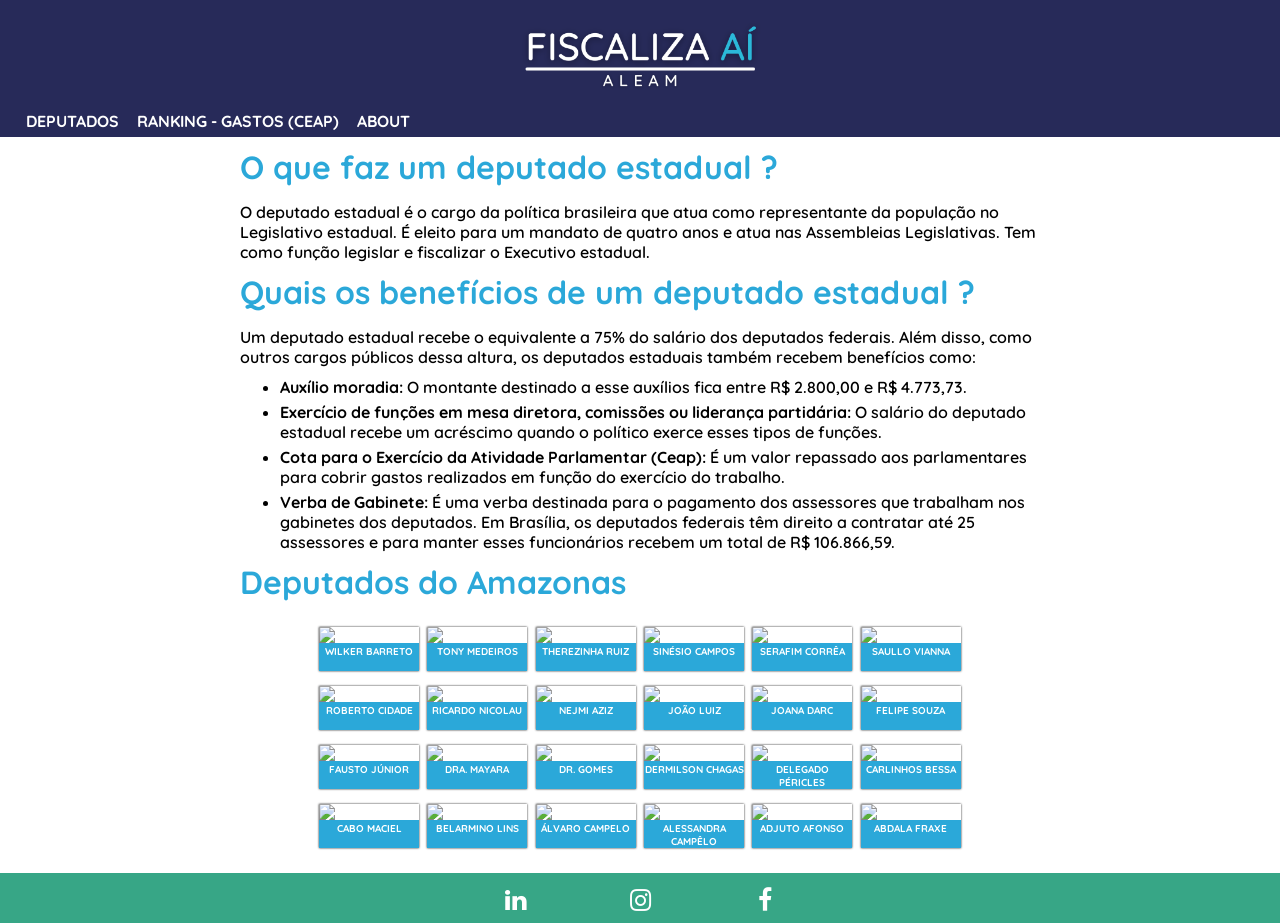
==== index.html @ bd8ae738 "atualização de title de todas as páginas" ====
<!DOCTYPE html>
<html lang="pt-br">
<head>
    <!-- Google tag (gtag.js) -->
    <script async src="https://www.googletagmanager.com/gtag/js?id=G-LFWSQ889DN"></script>
    <script>
    window.dataLayer = window.dataLayer || [];
    function gtag(){dataLayer.push(arguments);}
    gtag('js', new Date());

    gtag('config', 'G-LFWSQ889DN');
    </script>
    <meta charset="UTF-8">
    <meta http-equiv="X-UA-Compatible" content="IE=edge">
    <meta name="viewport" content="width=device-width, initial-scale=1.0">
    <!-- meta tags para mecanismo de busca do google -->
    <meta name="description" content="Site com dados dos gastos dos deputados estaduais do Amazonas">
    <meta name="author" content="Cesar Augusto Andrade Ferreira">
    <meta name="keywords" content="Deputados do Amazonas, ALEAM, Gastos dos deputados do Amazonas, fiscaliza aí - aleam">
    <link rel="stylesheet" href="https://cdnjs.cloudflare.com/ajax/libs/font-awesome/4.7.0/css/font-awesome.min.css" />
    <link rel="stylesheet" href="https://fonts.googleapis.com/css2?family=Material+Symbols+Outlined:opsz,wght,FILL,GRAD@48,400,0,0" />
    <link rel="stylesheet" href="index.css">
    <title>fiscaliza aí - aleam</title>
</head>
<body>
    <header>
        <img id="logotipo" src="./images/banner-fiscaliza_ai_purple.png" alt="logotipo - FISCALIZA AÍ ALEAM" >
        <nav id="menu" >
            <button id="btn-mobile" ><span class="material-symbols-outlined">menu</span></button>
            <ul>
                <li><a href="#">DEPUTADOS</a></li>
                <li><a href="./pages/ranking/ranking.html">RANKING - GASTOS (CEAP)</a></li>
                <li><a href="./pages/about/about.html">ABOUT</a></li>
            </ul>
        </nav>
    </header>
    <main>
        <div id="box-texto" >
            <h1 class="title" >O que faz um deputado estadual ?</h1>
            <p  class="texto">
                O deputado estadual é o cargo da política brasileira que atua como representante da população no Legislativo estadual. É eleito para um mandato de quatro anos e atua nas Assembleias Legislativas. Tem como função legislar e fiscalizar o Executivo estadual.
            </p>
            <h1 class="title" >Quais os benefícios de um deputado estadual ?</h1>
            <p class="texto">
                Um deputado estadual recebe o equivalente a 75% do salário dos deputados 
                federais. Além disso, como outros cargos públicos dessa altura, os deputados estaduais 
                também recebem benefícios como:
            </p>
            <ul>
                <li><b>Auxílio moradia:</b> O montante destinado a esse auxílios fica entre R$ 2.800,00 e R$ 4.773,73.</li>
                <li><b>Exercício de funções em mesa diretora, comissões ou liderança partidária:</b> O salário do deputado estadual 
                    recebe um acréscimo quando o político exerce esses tipos de funções.</li>
                <li><b>Cota para o Exercício da Atividade Parlamentar (Ceap):</b> É um valor repassado aos parlamentares para cobrir gastos realizados em função do exercício do trabalho.</li>
                <li><b>Verba de Gabinete:</b> É uma verba destinada para o pagamento dos assessores que trabalham nos gabinetes dos deputados. Em Brasília, os deputados federais têm direito a 
                    contratar até 25 assessores e para manter esses funcionários recebem um total de R$ 106.866,59.</li>
            </ul>
            <h1 class="title" >Deputados do Amazonas</h1>
        </div>
        <div id="box-deputados" >
            <div id="box-cards" ></div>
        </div>
    </main>
    <footer>
        <!-- Add font awesome icons -->
        <div id="redes_sociais_footer" >
            <a href="#" class="fa fa-linkedin"></a>
            <a href="#" class="fa fa-instagram"></a>
            <a href="#" class="fa fa-facebook"></a>
        </div>
    </footer>
    <script src="https://cdn.plot.ly/plotly-latest.min.js"></script>
    <script src="./arquivos_javascript_deputados/gastos_deputados_estaduais_total.js" ></script>
    <script src="./arquivos_javascript_deputados/info_deputadosEstaduais_2023.js" ></script>
    <script src="fiscaliza.js" ></script>
    <script src="menu.js" ></script>
</body>
</html>
---- index.css ----
@import url('https://fonts.googleapis.com/css2?family=Quicksand:wght@300&display=swap');

* {
    margin: 0px;
}

header {
    background-color: #272A59;
    margin-bottom: 10px;
    font-family: 'Quicksand', sans-serif;
    font-weight: bold;
}

#logotipo {
    display: block;
    margin: auto;
    width: 300px;
}

#menu {
    display: block;
    padding-left: 12px;
    padding-bottom: 4px;
}

#menu ul {
    padding-left: 0px;
    list-style-type: none;
    margin-bottom: 2px;
}

#menu li {
    display: inline;
}

#menu a {
    color: white;
    text-decoration: none;
    margin-left: 14px;
}

#btn-mobile {
    display: none;
}

@media (max-width: 600px) {
    #btn-mobile {
        display: block;
        margin: auto;
        border-style: none;
        color:white;
        background-color: #272A59;
        cursor: pointer;
        font-family: 'Quicksand', sans-serif;
        font-weight: bold;
    }

    #menu ul {
        display: none;
    }

    #menu.active ul {
        display: block;
        margin: auto;
        text-align: center;
    }

    #menu li {
        display: block;
    }

}

#box-texto {
    font-family: 'Quicksand', sans-serif;
    font-weight: 600;
    max-width: 800px;
    min-width: 320px;
    margin: 10px auto 25px auto;
    padding: 0px 10px 0px 10px;
}

.title {
    color: #2BA8D9;
    margin-bottom: 15px;
}

ul {
    margin-bottom: 10px;
}

li {
    margin-bottom: 5px;
}

.texto {
    margin-bottom: 10px;
}

#box-deputados {
    max-width: 650px;
    min-width: 320px;
    margin: auto;
}


#box-cards {
    display: flex;
    flex-wrap: wrap;
    justify-content: space-around;
}

.card {
    margin-bottom: 15px;
    box-shadow: 0px 0px 2px #1f1f1f;
}

.card:hover {
    box-shadow: 0px 0px 15px #2BA8D9;
}

img {
    display: block;
    width: 100px;
    margin: auto;
}

h6 {
    padding-top: 2px;
    color: white;
    text-align: center;
    font-size: 10px;
    width: 100px;
    height: 28px;
    background-color: #2BA8D9;
    font-family: 'Quicksand', sans-serif;
    font-weight: bolder;
    box-sizing: border-box;
}

footer {
    width: 100%;
    height: 50px;
    background-color: #37A686;
    margin-top: 10px;
}

#redes_sociais_footer {
    max-width: 300px;
    margin: auto;
    display: flex;
    justify-content: space-between;
}

.fa:hover {
    opacity: 0.9;
}

.fa-linkedin {
    background: #37A686;
    color: white;
}

.fa-instagram {
    background: #37A686;
    color: white;
}

.fa-facebook {
    background: #37A686;
    color: white;
}

.fa {
    text-align: center;
    font-size: 25px;
    width: 50px;
    height: 50px;
    padding-top: 15px;
    box-sizing: border-box;
    text-decoration: none;
}
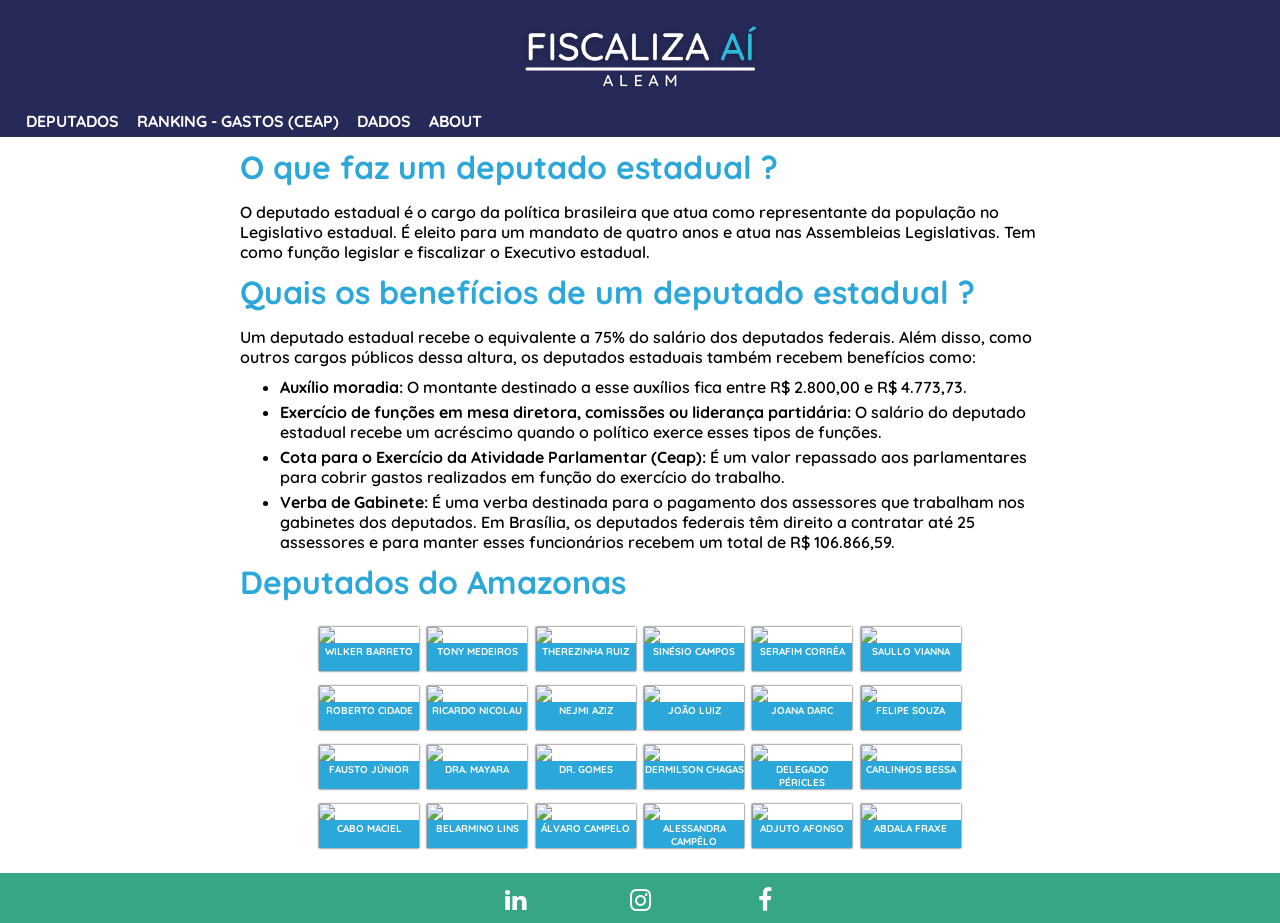
==== commit f9b08d27: "adição da page data.html com css e javascript" ====
--- a/index.html
+++ b/index.html
@@ -30,6 +30,7 @@
             <ul>
                 <li><a href="#">DEPUTADOS</a></li>
                 <li><a href="./pages/ranking/ranking.html">RANKING - GASTOS (CEAP)</a></li>
+                <li><a href="./pages/data/data.html">DADOS</a></li>
                 <li><a href="./pages/about/about.html">ABOUT</a></li>
             </ul>
         </nav>
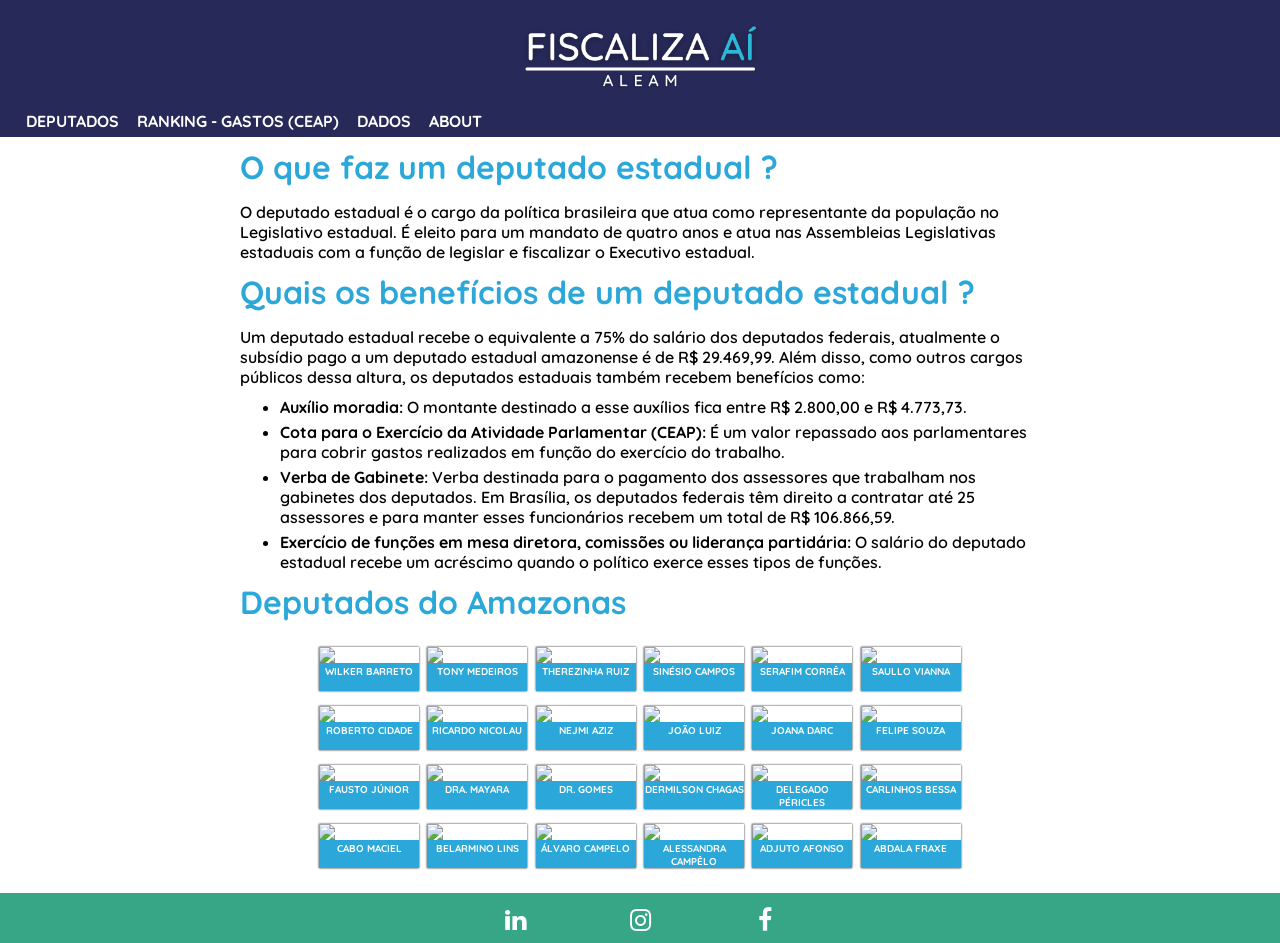
==== commit 5c29e25e: "atualização do texto de todas as páginas" ====
--- a/index.html
+++ b/index.html
@@ -39,21 +39,21 @@
         <div id="box-texto" >
             <h1 class="title" >O que faz um deputado estadual ?</h1>
             <p  class="texto">
-                O deputado estadual é o cargo da política brasileira que atua como representante da população no Legislativo estadual. É eleito para um mandato de quatro anos e atua nas Assembleias Legislativas. Tem como função legislar e fiscalizar o Executivo estadual.
+                O deputado estadual é o cargo da política brasileira que atua como representante da população no Legislativo estadual. É eleito para um mandato de quatro anos e atua nas Assembleias Legislativas estaduais com a função de legislar e fiscalizar o Executivo estadual.
             </p>
             <h1 class="title" >Quais os benefícios de um deputado estadual ?</h1>
             <p class="texto">
                 Um deputado estadual recebe o equivalente a 75% do salário dos deputados 
-                federais. Além disso, como outros cargos públicos dessa altura, os deputados estaduais 
+                federais, atualmente o subsídio pago a um deputado estadual amazonense é de R$ 29.469,99. Além disso, como outros cargos públicos dessa altura, os deputados estaduais 
                 também recebem benefícios como:
             </p>
             <ul>
                 <li><b>Auxílio moradia:</b> O montante destinado a esse auxílios fica entre R$ 2.800,00 e R$ 4.773,73.</li>
+                <li><b>Cota para o Exercício da Atividade Parlamentar (CEAP):</b> É um valor repassado aos parlamentares para cobrir gastos realizados em função do exercício do trabalho.</li>
+                <li><b>Verba de Gabinete:</b> Verba destinada para o pagamento dos assessores que trabalham nos gabinetes dos deputados. Em Brasília, os deputados federais têm direito a 
+                    contratar até 25 assessores e para manter esses funcionários recebem um total de R$ 106.866,59.</li>
                 <li><b>Exercício de funções em mesa diretora, comissões ou liderança partidária:</b> O salário do deputado estadual 
                     recebe um acréscimo quando o político exerce esses tipos de funções.</li>
-                <li><b>Cota para o Exercício da Atividade Parlamentar (Ceap):</b> É um valor repassado aos parlamentares para cobrir gastos realizados em função do exercício do trabalho.</li>
-                <li><b>Verba de Gabinete:</b> É uma verba destinada para o pagamento dos assessores que trabalham nos gabinetes dos deputados. Em Brasília, os deputados federais têm direito a 
-                    contratar até 25 assessores e para manter esses funcionários recebem um total de R$ 106.866,59.</li>
             </ul>
             <h1 class="title" >Deputados do Amazonas</h1>
         </div>
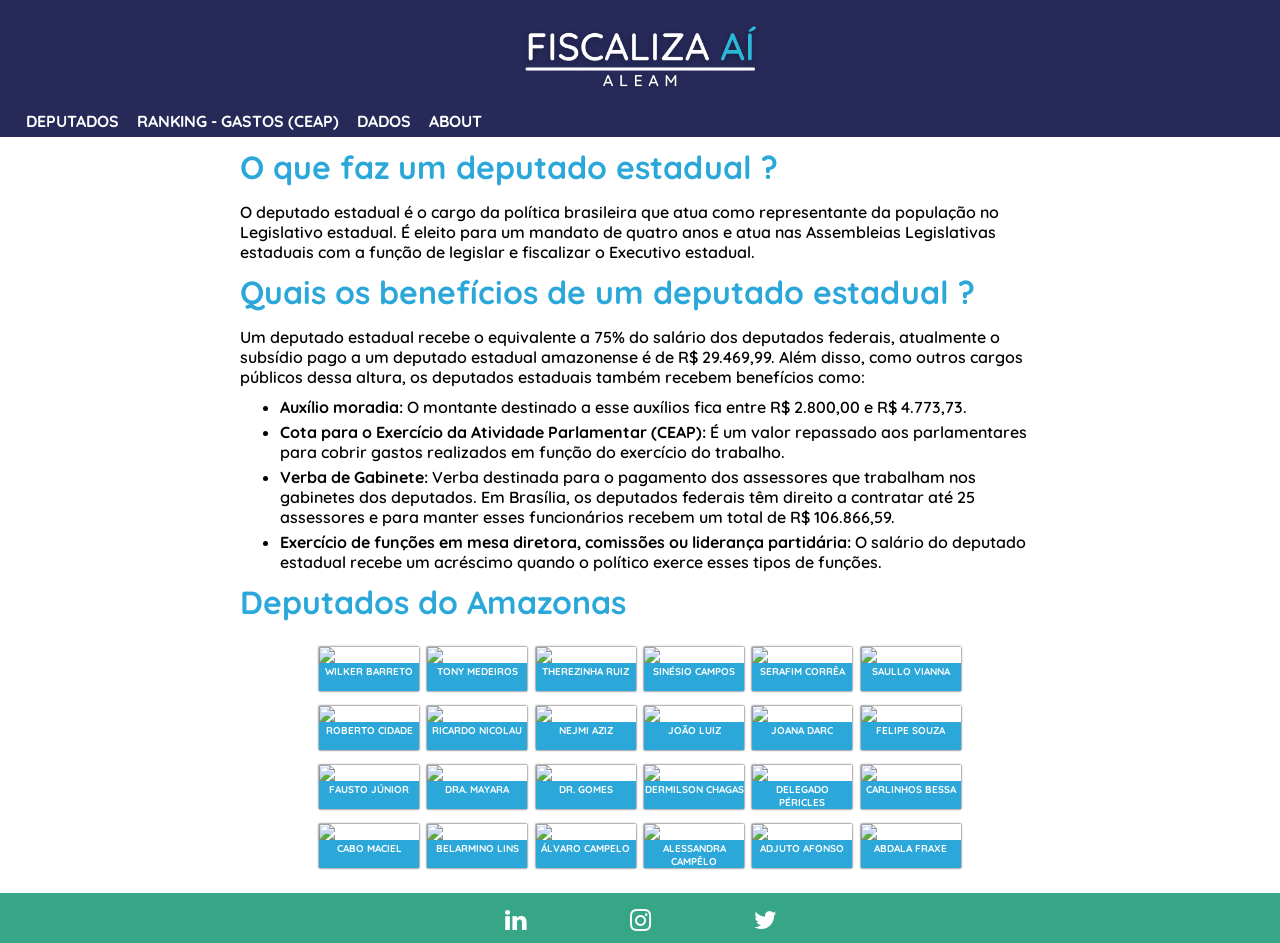
==== commit bb60442c: "atualização footer redes sociais" ====
--- a/index.html
+++ b/index.html
@@ -64,9 +64,9 @@
     <footer>
         <!-- Add font awesome icons -->
         <div id="redes_sociais_footer" >
-            <a href="#" class="fa fa-linkedin"></a>
-            <a href="#" class="fa fa-instagram"></a>
-            <a href="#" class="fa fa-facebook"></a>
+            <a href="https://www.linkedin.com/company/fiscaliza-a%C3%AD-aleam/" target="_blank" class="fa fa-linkedin"></a>
+            <a href="https://instagram.com/fiscalizaaialeam?igshid=ZDdkNTZiNTM=" class="fa fa-instagram" target="_blank"></a>
+            <a href="https://twitter.com/fiscalizaaiale1" target="_blank" class="fa fa-twitter"></a>
         </div>
     </footer>
     <script src="https://cdn.plot.ly/plotly-latest.min.js"></script>
--- a/index.css
+++ b/index.css
@@ -152,26 +152,26 @@
     justify-content: space-between;
 }
 
-.fa:hover {
+#redes_sociais_footer .fa:hover {
     opacity: 0.9;
 }
 
-.fa-linkedin {
+#redes_sociais_footer .fa-linkedin {
     background: #37A686;
     color: white;
 }
 
-.fa-instagram {
+#redes_sociais_footer .fa-instagram {
     background: #37A686;
     color: white;
 }
 
-.fa-facebook {
+#redes_sociais_footer .fa-twitter {
     background: #37A686;
     color: white;
 }
 
-.fa {
+#redes_sociais_footer .fa {
     text-align: center;
     font-size: 25px;
     width: 50px;
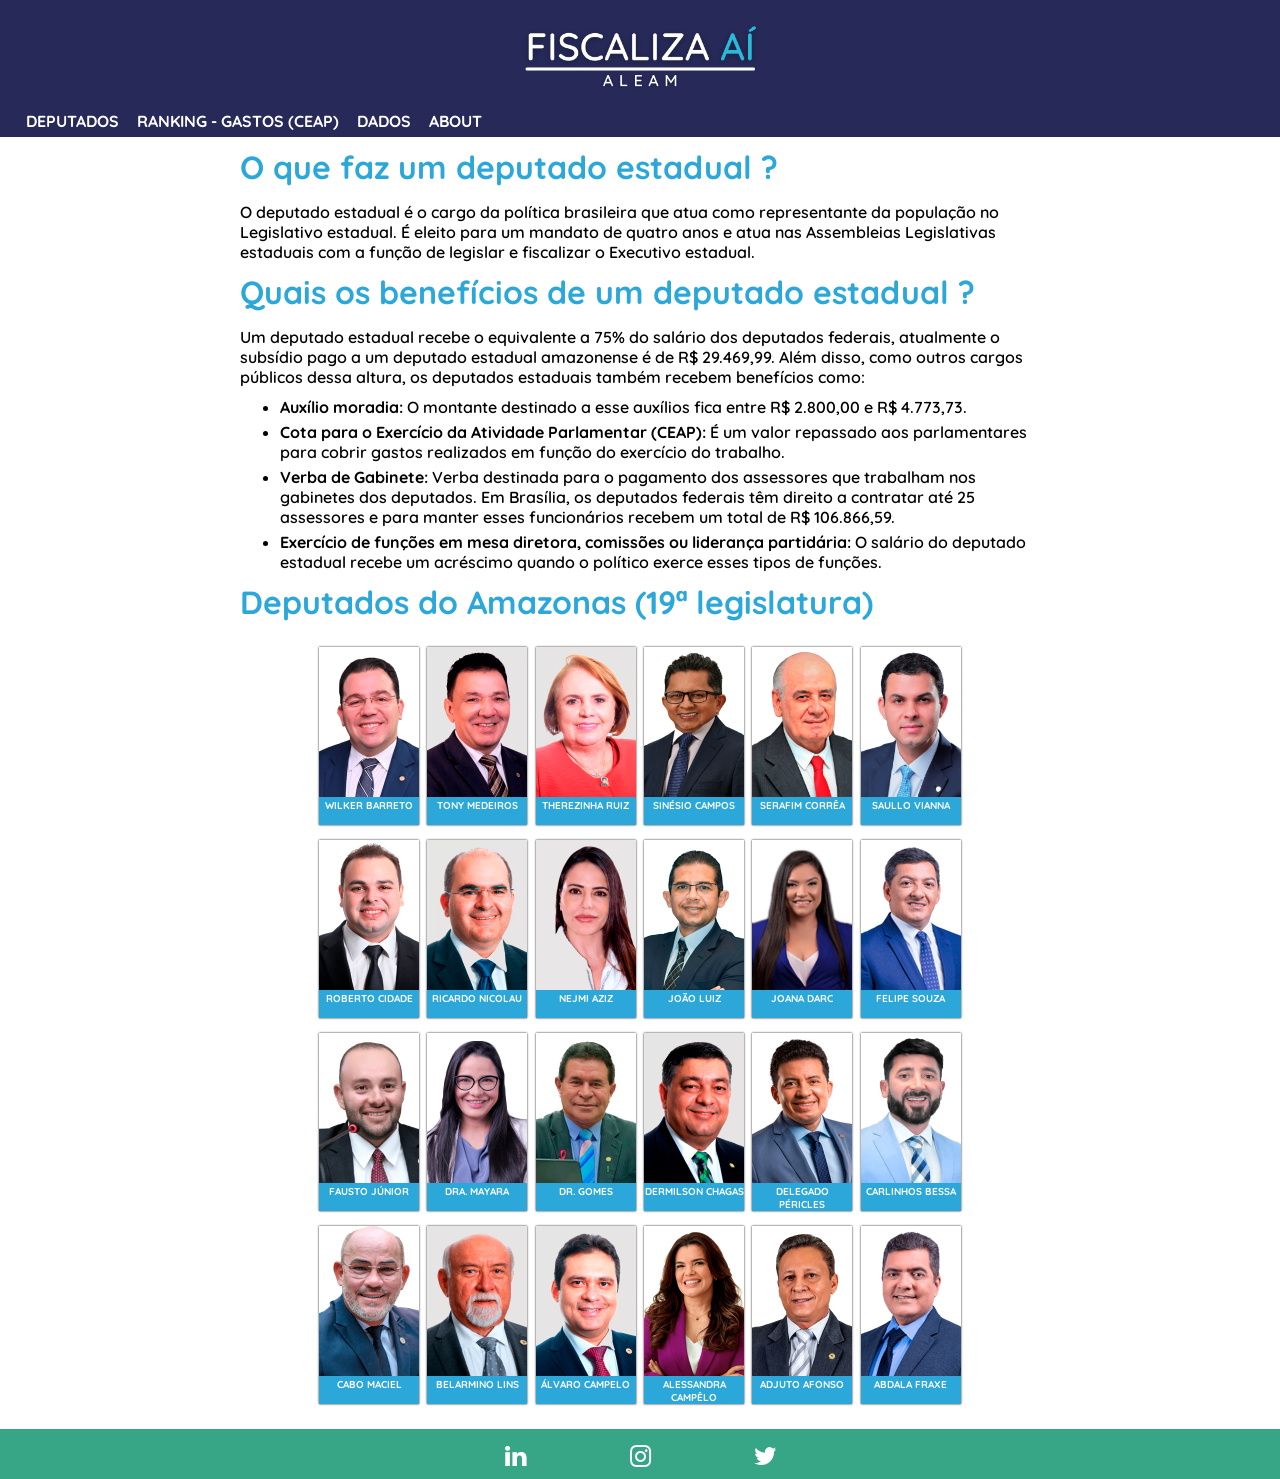
==== commit 39da21e0: "atualizações ranking, index e about pages adição do candidato fausto júnior como auditado, atualizaç" ====
--- a/index.html
+++ b/index.html
@@ -55,7 +55,7 @@
                 <li><b>Exercício de funções em mesa diretora, comissões ou liderança partidária:</b> O salário do deputado estadual 
                     recebe um acréscimo quando o político exerce esses tipos de funções.</li>
             </ul>
-            <h1 class="title" >Deputados do Amazonas</h1>
+            <h1 class="title" >Deputados do Amazonas (19ª legislatura)</h1>
         </div>
         <div id="box-deputados" >
             <div id="box-cards" ></div>
@@ -69,8 +69,6 @@
             <a href="https://twitter.com/fiscalizaaiale1" target="_blank" class="fa fa-twitter"></a>
         </div>
     </footer>
-    <script src="https://cdn.plot.ly/plotly-latest.min.js"></script>
-    <script src="./arquivos_javascript_deputados/gastos_deputados_estaduais_total.js" ></script>
     <script src="./arquivos_javascript_deputados/info_deputadosEstaduais_2023.js" ></script>
     <script src="fiscaliza.js" ></script>
     <script src="menu.js" ></script>
--- a/index.css
+++ b/index.css
@@ -55,6 +55,10 @@
         font-weight: bold;
     }
 
+    #menu {
+    padding-left: 0px;
+    }
+
     #menu ul {
         display: none;
     }
@@ -67,6 +71,11 @@
 
     #menu li {
         display: block;
+        margin-bottom: 2px;
+    }
+
+    #menu a {
+        margin-left: 0px;
     }
 
 }
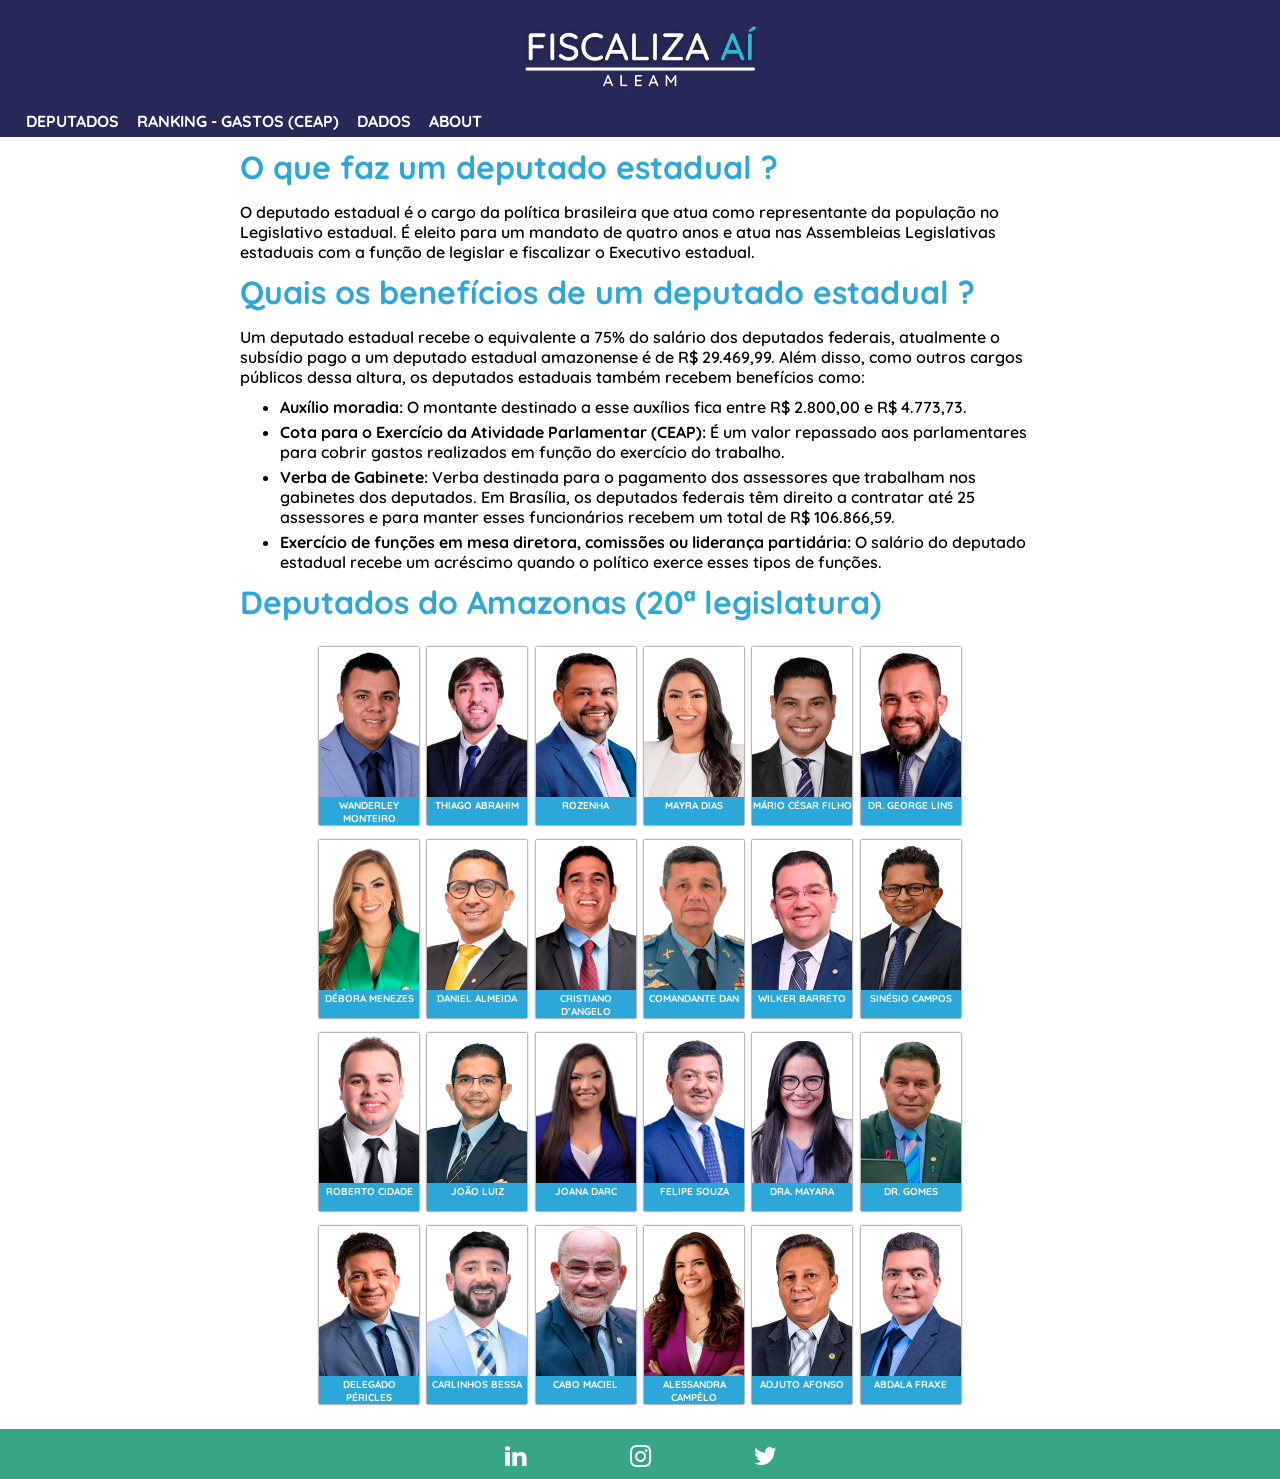
==== commit d3ed94ce: "Atualização da página inicial para a a nova legislatuta fotos e caminho da foto, arquivos dos deputa" ====
--- a/index.html
+++ b/index.html
@@ -55,7 +55,7 @@
                 <li><b>Exercício de funções em mesa diretora, comissões ou liderança partidária:</b> O salário do deputado estadual 
                     recebe um acréscimo quando o político exerce esses tipos de funções.</li>
             </ul>
-            <h1 class="title" >Deputados do Amazonas (19ª legislatura)</h1>
+            <h1 class="title" >Deputados do Amazonas (20ª legislatura)</h1>
         </div>
         <div id="box-deputados" >
             <div id="box-cards" ></div>
@@ -68,6 +68,15 @@
             <a href="https://instagram.com/fiscalizaaialeam?igshid=ZDdkNTZiNTM=" class="fa fa-instagram" target="_blank"></a>
             <a href="https://twitter.com/fiscalizaaiale1" target="_blank" class="fa fa-twitter"></a>
         </div>
+        <div id="popup-1">
+            <div class="close-btn" onclick="show()" >&times;</div>
+            <img id="imagem_dep" src="" alt="deputado div">
+            <h3 id="name_dep_card" >Title</h3>
+            <h4 class="legenda" id="name_partido" ></h4>
+            <h4 class="legenda" id="name_civil" ></h4>
+            <h4 class="legenda" id="email" ></h4>
+            <h4 class="legenda" id="tel" ></h4>
+        </div>
     </footer>
     <script src="./arquivos_javascript_deputados/info_deputadosEstaduais_2023.js" ></script>
     <script src="fiscaliza.js" ></script>
--- a/index.css
+++ b/index.css
@@ -189,3 +189,61 @@
     box-sizing: border-box;
     text-decoration: none;
 }
+
+#popup-1 {
+    display: none;
+}
+
+#popup-1.active {
+    display: block;
+    font-family: 'Quicksand', sans-serif;
+    background-color: whitesmoke;
+    max-width: 320px;
+    height: 400px;
+    border-radius: 10px;
+    padding: 10px;
+    position: fixed;
+    top: 50%;
+    left: 50%;
+    -ms-transform: translateX(-50%) translateY(-50%);
+    -webkit-transform: translate(-50%,-50%);
+    transform: translate(-50%,-50%);
+    z-index: 100;
+    transform-style: all;
+    transition-duration: 1s;
+    box-shadow: 0px 0px 5px black;
+}
+
+#imagem_dep {
+    width: 180px;
+    height: 160px;
+    display: block;
+    margin: auto;
+    border-radius: 50%;
+    margin-bottom: 4px;
+    border-style: solid;
+    border-color: #2BA8D9;
+}
+
+#name_dep_card {
+    text-align: center;
+    margin-bottom: 4px;
+}
+
+.legenda {
+    margin-bottom: 12px;
+    margin-left: 2px;
+}
+
+.close-btn {
+    font-weight: bolder;
+    width: 22px;
+    height: 22px;
+    background-color: red;
+    text-align: center;
+    border-radius: 10px;
+    cursor: pointer;
+    position: absolute;
+    right: 0;
+    margin-right: 18px;
+}
